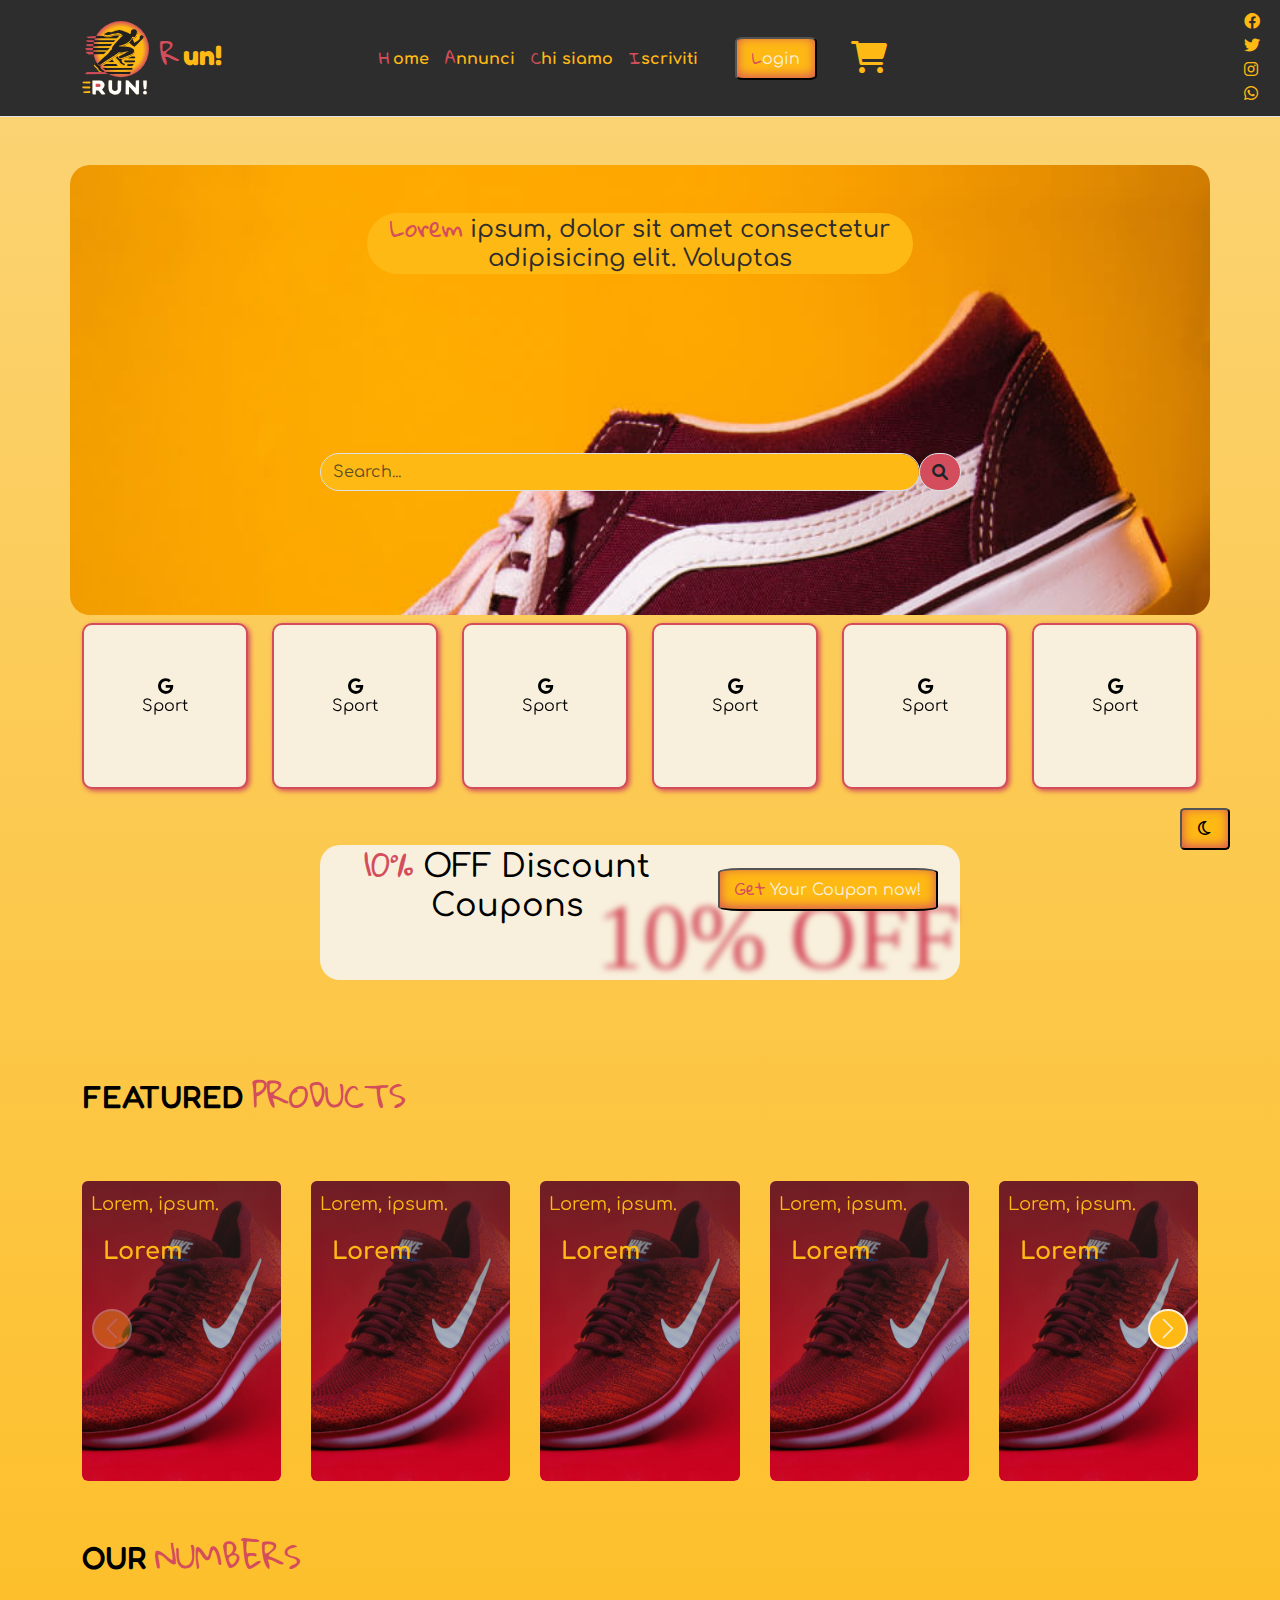
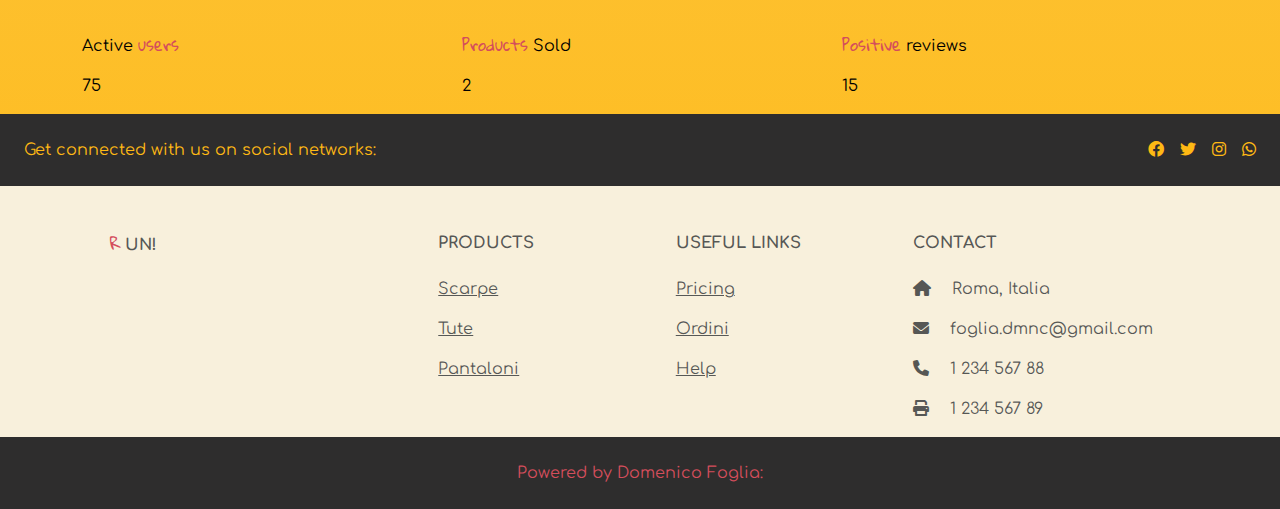
==== Resources/Views/index.html @ 5adb1a53 "first commit" ====
<!doctype html>
<html lang="en">
<head>
    <meta charset="utf-8">
    <meta name="viewport" content="width=device-width, initial-scale=1">
    <title>RUN!</title>
    <!-- AOS CSS -->
    <link href="https://unpkg.com/aos@2.3.1/dist/aos.css" rel="stylesheet">
    <!-- Link Swiper's CSS -->
    <link rel="stylesheet" href="https://cdn.jsdelivr.net/npm/swiper@11/swiper-bundle.min.css" />
    <!-- Bootstrap CSS CDN  -->
    <link href="https://cdn.jsdelivr.net/npm/bootstrap@5.3.3/dist/css/bootstrap.min.css" rel="stylesheet" integrity="sha384-QWTKZyjpPEjISv5WaRU9OFeRpok6YctnYmDr5pNlyT2bRjXh0JMhjY6hW+ALEwIH" crossorigin="anonymous">
    <!-- Google fonts -->
    <link rel="preconnect" href="https://fonts.googleapis.com">
    <link rel="preconnect" href="https://fonts.gstatic.com" crossorigin>
    <link href="https://fonts.googleapis.com/css2?family=Comfortaa:wght@300..700&family=Fredoka:wght@300..700&family=Gloria+Hallelujah&display=swap" rel="stylesheet">
    <!-- Font Awesome -->
    <link href="https://cdnjs.cloudflare.com/ajax/libs/font-awesome/6.0.0-beta3/css/all.min.css" rel="stylesheet">

    <!-- My CSS -->
    <link rel="stylesheet" href="../CSS/style.css">
</head>
<body class="background-body light-mode"> 
    <button id="btnDark" class="darkModeBtn btnCustom">
        <i class="fa-regular fa-moon"></i>
    </button>
    <!-- NAVBAR -->
<nav id="navbar" class="navbar navbar-expand-lg bg-s py-3 border-bottom sticky-top transition">
    <div class="container">
            <a class="navbar-brand title fs-3 fw-bold color-p" href="#">
                <img src="../Media/Logo.svg" class="logo" alt="LogoRun!">
                <span class="color-q m-1 font-terziario">R</span>un!</a>
            <button class="navbar-toggler" type="button" data-bs-toggle="collapse" data-bs-target="#navbarNavDropdown" aria-controls="navbarNavDropdown" aria-expanded="false" aria-label="Toggle navigation">
            <span class="navbar-toggler-icon"></span>
            </button>
        <div class="collapse navbar-collapse justify-content-between" id="navbarNavDropdown">
            <ul class="navbar-nav mb-2 mb-lg-0 justify-content-between">
                <li class="nav-item">
                    <a class="nav-link active color-p fw-bold" aria-current="page" href="../views/index.html"><span class="color-q m-1 font-terziario">H</span>ome</a>
                </li>
                
                <li class="nav-item">
                    <a class="nav-link color-p fw-bold" href="../views/annunci.html"><span class="color-q font-terziario">A</span>nnunci</a>
                </li>
                <li class="nav-item">
                    <a class="nav-link color-p fw-bold " href="#"><span class="color-q font-terziario">C</span>hi siamo</a>
                </li>
                <li class="nav-item">
                    <a class="nav-link color-p fw-bold" href="#"><span class="color-q font-terziario">I</span>scriviti</a>
                </li>            
            </ul>
            <button class="color-t bg-p btnCustom"><span class="color-q font-terziario">L</span>ogin</button>
            <a class="nav-link color-p px-2" target="_blank">
                <i class="fa-solid fa-cart-shopping fa-2x"></i>
            </a>
            <!-- Icone social -->
            <ul class="d-flex  iconeSocialCustom">
                <li class="nav-item ml-2">
                    <a class="nav-link color-p" target="_blank">
                        <i class="fa-brands fa-facebook"></i>
                    </a>
                </li>
                <li class="nav-item">
                    <a class="nav-link color-p" target="_blank">
                        <i class="fa-brands fa-twitter"></i>
                    </a>
                </li>
                <li class="nav-item">
                    <a class="nav-link color-p" target="_blank">
                        <i class="fa-brands fa-instagram"></i>
                    </a>
                </li>
                <li class="nav-item">
                    <a class="nav-link color-p" target="_blank">
                        <i class="fa-brands fa-whatsapp"></i>
                    </a>
                </li>
            </ul>
        </div>
        <!-- Search-bar -->
        <form class="d-flex search-bar" role="search">
            <input class="form-control me-2 px-3" type="search" placeholder="Search..." aria-label="Search">
            <span class="input-group-text rounded-5 bg-q"><i class="fa-solid fa-magnifying-glass"></i></span>
        </form>
    </div>
</nav>
<!-- FINE NAVBAR -->

<!-- HEADER -->
<header class="container my-5 ">
    <div class="row head justify-content-center ">
        <div class="col-6 mt-5 ">
            <h4 class="color-s bg-p rounded-5"><span class="color-q font-terziario">Lorem</span> ipsum, dolor sit amet consectetur adipisicing elit. Voluptas </h4>
        </div>
        <div class="col-7 mt-5">
            <div class="input-group">
                <input type="text" class="form-control bg-p rounded-5" aria-label="" placeholder="Search...">
                <span class="input-group-text rounded-5 bg-q"><i class="fa-solid fa-magnifying-glass"></i></span>
            </div>
        </div>
    </div>
    <div class="row justify-content-evenly">
        <div class="col-5 col-lg-2 my-2" data-aos="flip-left">
            <div class="box-header p-2 bg-t">
                <i class="fa-brands fa-google"></i>
                <p>Sport</p>
            </div>
        </div>
        <div class="col-5 col-lg-2 my-2" data-aos="flip-left">
            <div class="box-header p-2 bg-t">
                <i class="fa-brands fa-google"></i>
                <p>Sport</p>
            </div>
        </div>
        <div class="col-5 col-lg-2 my-2" data-aos="flip-left">
            <div class="box-header p-2 bg-t">
                <i class="fa-brands fa-google"></i>
                <p>Sport</p>
            </div>
        </div>
        <div class="col-5 col-lg-2 my-2" data-aos="flip-right">
            <div class="box-header p-2 bg-t">
                <i class="fa-brands fa-google"></i>
                <p>Sport</p>
            </div>
        </div>
        <div class="col-5 col-lg-2 my-2" data-aos="flip-right">
            <div class="box-header p-2 bg-t">
                <i class="fa-brands fa-google"></i>
                <p>Sport</p>
            </div>
        </div>
        <div class="col-5 col-lg-2 my-2" data-aos="flip-right">
            <div class="box-header p-2 bg-t">
                <i class="fa-brands fa-google"></i>
                <p>Sport</p>
            </div>
        </div>
        
</header>
<!-- FINE HEADER -->

<!-- SEZIONE COUPONS -->
<section class="container coupon bg-t ">
    <div class="">
        <p class="testo-sfocato-coupon blurred-text">10% OFF</p>
        <div class="row justify-content-between align-items-center">
            <div class="col-7 d-flex ">
                <h2><span class="color-q font-terziario text-wrap">10%</span> OFF Discount Coupons</h2>
            </div>
            <div class="col-5 d-flex justify-content-center">
                <button class="color-t bg-p btnCustom "><span class="color-q font-terziario">Get</span> Your Coupon now!</button>
            </div>
        </div>
    </div>
</section>
<!-- FINE SEZIONE COUPONS -->

<!-- CARDS -->
<section class="container mt-5">
    <div class="row justify-content-center">
        <div class="col-12 ">
            <h2 class="title py-5">FEATURED <span class="color-q font-terziario opa">PRODUCTS</span></h2>
        </div>

<!-- Swiper -->
    <div class="col-12 my-2">
        <div class="swiper mySwiper">
            <div class="swiper-wrapper">
                <div class="swiper-slide">
                    <img src="../Media/card-image2.jpg" class=" cardCustom rounded-2" alt="...">
                    <div class="positioning">
                        <p class="color-p ps-4">Lorem, ipsum.</p>
                        <p class="color-p fw-bold fs-4 m-0">Lorem</p>
                    </div>
                </div>
                <div class="swiper-slide">
                    <img src="../Media/card-image2.jpg" class=" cardCustom rounded-2" alt="...">
                    <div class="positioning">
                        <p class="color-p ps-4">Lorem, ipsum.</p>
                        <p class="color-p fw-bold fs-4 m-0">Lorem</p>
                    </div>
                </div>
                <div class="swiper-slide">
                    <img src="../Media/card-image2.jpg" class=" cardCustom rounded-2" alt="...">
                    <div class="positioning">
                        <p class="color-p ps-4">Lorem, ipsum.</p>
                        <p class="color-p fw-bold fs-4 m-0">Lorem</p>
                    </div>
                </div>
                <div class="swiper-slide">
                    <img src="../Media/card-image2.jpg" class=" cardCustom rounded-2" alt="...">
                    <div class="positioning">
                        <p class="color-p ps-4">Lorem, ipsum.</p>
                        <p class="color-p fw-bold fs-4 m-0">Lorem</p>
                    </div>
                </div>
                <div class="swiper-slide">
                    <img src="../Media/card-image2.jpg" class=" cardCustom rounded-2" alt="...">
                    <div class="positioning">
                        <p class="color-p ps-4">Lorem, ipsum.</p>
                        <p class="color-p fw-bold fs-4 m-0">Lorem</p>
                    </div>
                </div>
                <div class="swiper-slide">
                    <img src="../Media/card-image2.jpg" class=" cardCustom rounded-2" alt="...">
                    <div class="positioning">
                        <p class="color-p ps-4">Lorem, ipsum.</p>
                        <p class="color-p fw-bold fs-4 m-0">Lorem</p>
                    </div>
                </div>
                <div class="swiper-slide">
                    <img src="../Media/card-image2.jpg" class=" cardCustom rounded-2" alt="...">
                    <div class="positioning">
                        <p class="color-p ps-4">Lorem, ipsum.</p>
                        <p class="color-p fw-bold fs-4 m-0">Lorem</p>
                    </div>
                </div>
                <div class="swiper-slide">
                    <img src="../Media/card-image2.jpg" class=" cardCustom rounded-2" alt="...">
                    <div class="positioning">
                        <p class="color-p ps-4">Lorem, ipsum.</p>
                        <p class="color-p fw-bold fs-4 m-0">Lorem</p>
                    </div>
                </div>
                <div class="swiper-slide">
                    <img src="../Media/card-image2.jpg" class=" cardCustom rounded-2" alt="...">
                    <div class="positioning">
                        <p class="color-p ps-4">Lorem, ipsum.</p>
                        <p class="color-p fw-bold fs-4 m-0">Lorem</p>
                    </div>
                </div>
            </div>
            <div class="swiper-button-prev"></div>
            <div class="swiper-button-next"></div>
        </div>
    </div>
<!-- FINE SWIPER -->


<!-- vecchie cards con aos -->

        <!-- <div class="col-6 col-md-4 col-lg-2" data-aos="fade-up">
            <div class="card bg-t">
                <div class="card-body">
                    <h5 class="card-title">Nome scarpa</h5>
                </div>
                <div class="p-2">
                    <img src="../Media/card-image2.jpg" class="card-img-bottom  rounded-3" alt="...">
                </div>
                
            </div>
        </div>
        <div class="col-6 col-md-4 col-lg-2" data-aos="fade-up">
            <div class="card bg-t">
                <div class="card-body">
                    <h5 class="card-title">Nome scarpa</h5>
                </div>
                <div class="p-2">
                    <img src="../Media/card-image2.jpg" class="card-img-bottom  rounded-3" alt="...">
                </div>
                
            </div>
        </div>
        <div class="col-6 col-md-4 col-lg-2" data-aos="fade-up">
            <div class="card bg-t">
                <div class="card-body">
                    <h5 class="card-title">Nome scarpa</h5>
                </div>
                <div class="p-2">
                    <img src="../Media/card-image2.jpg" class="card-img-bottom  rounded-3" alt="...">
                </div>
                
            </div>
        </div>
        <div class="col-6 col-md-4 col-lg-2" data-aos="fade-up">
            <div class="card bg-t">
                <div class="card-body">
                    <h5 class="card-title">Nome scarpa</h5>
                </div>
                <div class="p-2">
                    <img src="../Media/card-image2.jpg" class="card-img-bottom  rounded-3" alt="...">
                </div>
                
            </div>
        </div>
        <div class="col-6 col-md-4 col-lg-2" data-aos="fade-up">
            <div class="card bg-t">
                <div class="card-body">
                    <h5 class="card-title">Nome scarpa</h5>
                </div>
                <div class="p-2">
                    <img src="../Media/card-image2.jpg" class="card-img-bottom  rounded-3" alt="...">
                </div>
                
            </div>
        </div>
        <div class="col-6 col-md-4 col-lg-2" data-aos="fade-up">
            <div class="card bg-t">
                <div class="card-body">
                    <h5 class="card-title">Nome scarpa</h5>
                </div>
                <div class="p-2">
                    <img src="../Media/card-image2.jpg" class="card-img-bottom  rounded-3" alt="...">
                </div>
                
            </div>
        </div> -->
        <!-- fine vecchie cards -->

    </div>
</section>
<!-- FINE CARDS -->

<!-- SEZIONE NUMERI -->
<section class="container">
    <div class="row">
        <div class="col-12">
            <h2 class="title py-5">OUR <span class="color-q font-terziario">NUMBERS</span></h2>
        </div>
    </div>
    <div class="row">
        <div class="col-12 col-lg-4">
            <p>Active <span class="color-q font-terziario">users</span></p>
            <p id="usersNumbers">0</p>
        </div>
        <div class="col-12 col-lg-4">
            <p><span class="color-q font-terziario">Products</span> Sold</p>
            <p id="productsNumbers">0</p>
        </div>
        <div class="col-12 col-lg-4">
            <p><span class="color-q font-terziario">Positive</span> reviews</p>
            <p id="reviewsNumbers">0</p>
        </div>
    </div>
</section>

<!-- FINE SEZIONE NUMERI -->

<!-- FOOTER -->
<footer class="text-center text-lg-start bg-t text-muted">
    <!-- Section Social media -->
    <section class="d-flex justify-content-center justify-content-lg-between p-4 bg-s">
        <div class="me-5 d-flex d-lg-block color-p">
            <span>Get connected with us on social networks:</span>
        </div>
        <div class="d-flex ">
            <a class="nav-link color-p me-3" target="_blank">
                <i class="fa-brands fa-facebook"></i>
            </a>
            <a class="nav-link color-p me-3" target="_blank">
                <i class="fa-brands fa-twitter"></i>
            </a>
            <a class="nav-link color-p me-3" target="_blank">
                <i class="fa-brands fa-instagram"></i>
            </a>
            <a class="nav-link color-p" target="_blank">
                <i class="fa-brands fa-whatsapp"></i>
            </a>
        </div>
    </section>

    <!-- Section Links  -->
    <section class="">
        <div class="container text-center text-md-start mt-5 testoColoreBeef">
            <div class="row mt-3">      
                <div class="col-md-3 col-lg-4 col-xl-3 mx-auto mb-4">
                    <h6 class="text-uppercase fw-bold mb-4">
                        <span class="color-q m-1 font-terziario">R</span>un!</a>
                    </h6>
                <img src="../media/Logo.svg"  class="w-50 " alt="">
                </div>        
            <div class="col-md-2 col-lg-2 col-xl-2 mx-auto mb-4">
                <!-- Links -->
                <h6 class="text-uppercase fw-bold mb-4">
                    Products
                </h6>
                <p>
                    <a href="#!" class="text-reset">Scarpe</a>
                </p>
                <p>
                    <a href="#!" class="text-reset">Tute</a>
                </p>
                <p>
                    <a href="#!" class="text-reset">Pantaloni</a>
                </p>
            </div>
        
            <div class="col-md-3 col-lg-2 col-xl-2 mx-auto mb-4">
                <!-- Links -->
                <h6 class="text-uppercase fw-bold mb-4">
                    Useful links
                </h6>
                <p>
                    <a href="#!" class="text-reset">Pricing</a>
                </p>
                <p>
                    <a href="#!" class="text-reset">Ordini</a>
                </p>
                <p>
                    <a href="#!" class="text-reset">Help</a>
                </p>
            </div>
        
            <div class="col-md-4 col-lg-3 col-xl-3 mx-auto mb-md-0 mb-4">
                <!-- Links -->
                <h6 class="text-uppercase fw-bold mb-4">Contact</h6>
                <p><i class="fas fa-home me-3"></i> Roma, Italia</p>
                <p>
                    <i class="fas fa-envelope me-3"></i>
                    foglia.dmnc@gmail.com
                </p>
                <p><i class="fas fa-phone me-3"></i> 1 234 567 88</p>
                <p><i class="fas fa-print me-3"></i> 1 234 567 89</p>
            </div>
        </div>
    </div>
</section>
<!-- FINE Section Links  -->

<!-- Copyright -->
    <div class="bg-s">
        <div class="text-center p-4 color-q">
            Powered by Domenico Foglia:
        </div>
    </div>
    

</footer>
<!-- Footer -->




    <!-- Bootstrap JS -->
    <script src="https://cdn.jsdelivr.net/npm/bootstrap@5.3.3/dist/js/bootstrap.bundle.min.js" integrity="sha384-YvpcrYf0tY3lHB60NNkmXc5s9fDVZLESaAA55NDzOxhy9GkcIdslK1eN7N6jIeHz" crossorigin="anonymous"></script>
    <!-- AOS JS-->
    <script src="https://unpkg.com/aos@2.3.1/dist/aos.js"></script>
    <script>
        AOS.init();
    </script>
    <!-- Swiper JS -->
    <script src="https://cdn.jsdelivr.net/npm/swiper@11/swiper-bundle.min.js"></script>
    <!-- My JS -->
    <script src="../JS/main.js"></script>
    <!-- <script src="../JS/annunci.js"></script> -->
    <!-- Initialize Swiper -->
    <script>
    var swiper = new Swiper(".mySwiper", {
        slidesPerView: 5,
        spaceBetween: 30,
        navigation: {
    nextEl: '.swiper-button-next',
    prevEl: '.swiper-button-prev',
        },
        breakpoints: {
            // Schermi piccoli: meno di 768px
            0: {
                slidesPerView: 2,
                spaceBetween: 10,
            },
            // Schermi medi e grandi: 768px o più
            768: {
                slidesPerView: 3,
                spaceBetween: 30,
            },
            1024: {
                slidesPerView: 5,
                spaceBetween: 30,
            }
        },
    });
    </script>
</body>
</html>
---- Resources/CSS/style.css ----
:root{
    --color-p: rgb(254, 185, 20);
    --color-s: #2e2d2d;
    --color-t: rgb(248, 240, 220);
    --color-q: rgb(212, 77, 92);
}
.color-p{
    color: var(--color-p);
}

.color-s{
    color: var(--color-s);
}

.color-t{
    color: var(--color-t);
}
.color-q{
    color: var(--color-q);
}
.text-custom{
    color: var(--color-q);
}
.bg-p{
    background-color: var(--color-p);
}

.bg-s{
    background-color: var(--color-s);
}

.bg-t{
    background-color: var(--color-t);
}
.bg-q{
    background-color: var(--color-q);
}
* {
    font-family: "Comfortaa", sans-serif;
    font-optical-sizing: auto;
    font-style: normal;
}
.title{
    font-family: "Fredoka", sans-serif;
    font-optical-sizing: auto;
    font-style: normal;
}
.font-terziario{
    font-family: "Gloria Hallelujah", cursive;
    font-weight: 400;
    font-style: normal;
}

.transition{
    transition: .5s;
}

.background-body {
    z-index: -1;
    background: linear-gradient(rgba(254, 185, 20, 0.5), rgba(254, 185, 20, 1));
    /* background: linear-gradient(var(--color-s), var(--color-p)); */
    background-repeat: no-repeat;
    background-size: cover;
}
.light-mode{
    background-color: var(--color-t);
    color: var(--s);
    transition: all 0.5s;
}


/* NAVBAR */

/* Logo */
.logo{
    width: 25%;
    transition: width 0.3s ease-in-out;
}
/* Coloro il tasto home */
.nav-link.active.color-p {
    color: var(--color-p);
    /* letter-spacing: -5px; */
}
.nav-link{
    text-wrap: nowrap;
}
.navbar-brand i {
    margin-right: 10px; /* Distanza tra il logo e il testo */
}

.nav-link:hover {
    color: var(--color-t);
}
.navbar-brand:hover{
    color: var(--color-t);
}
.nav-link.active.color-p:hover {
    color: var(--color-t);
}
/* Bottone Login */
.btnCustom{
    box-shadow: inset 0px -2px 11px 0px var(--color-q);
    background-color: var(--color-p);
    border-radius: 10%;
    padding:7px 15px;
    margin-left: 2px;
    z-index: 2;
}
.btnCustom:hover{
    box-shadow: inset 0px -2px 11px 0px var(--color-t);
    background-color: var(--color-p);
}
.nav-scrolled .btnCustom{
    visibility: hidden;
}
/* Barra di ricerca che appare con lo scroll */
/* Stile della barra di ricerca */
.search-bar {
    visibility: hidden;
    z-index: 2;
}

.nav-scrolled .search-bar {
    opacity: 1;
    visibility: visible;
    padding-right: 50px;
}

.d-none {
    display: none;
}



/* Icone social */
.iconeSocialCustom{
    list-style: none;
    position: absolute;
    top: 10px;
    right: 20px;
    display: flex;
    flex-direction: column;
    transition: flex-direction 0.3s ease-in-out;
}
.iconeSocialCustom a:hover {
    color: var(--color-t); 
}

.nav-scrolled{
    /* animation: fade-down 1s; */
    padding: 0 !important;
    transition: all 0.3s ease-in-out;
    background-color: var(--color-t);
}
.nav-scrolled .iconeSocialCustom {
    /* visibility:hidden; */
    flex-direction: row;
    padding: 2px; 
}
.nav-scrolled .iconeSocialCustom .nav-link{
    margin-right: 15px;
}
.nav-scrolled .logo{
    width: 15%;
}


@keyframes fade-down{
    0%{
        opacity: 0;
        transform: translateY(-50px);
    }
    100%{
        opacity: 1;
        transform: translateY(0);
    }
}

/* DARK MODE */
/* in questo modo (fixed) il pulsante ci seguira' nell oscroll */
.darkModeBtn{
    position: fixed;
    bottom: 50px;
    right: 50px;
}

/* HEADER */
.head{
    height: 50vh;
    border-radius: 20px; 
    text-align: center;
    position: relative;
    background-image: url(../Media/card-image5.jpg);
    background-size: cover; 
    
}
.box-header{
    border: 2px solid var(--color-q);
    border-radius: 10px;
    box-shadow: 2px 2px 5px var(--color-q);
    aspect-ratio: 1/1;
    display: flex;
    justify-content: center;
    align-items: center;
    flex-direction: column;
}
.opaco{
    background-color: hsla(0,0%,100%, 0.2);
    -webkit-backdrop-filter: blur(5px);
    backdrop-filter: blur(5px);
}

/* Sezione coupon */
.coupon{
    height: 15vh;
    width: 50vw;;
    border-radius: 20px; 
    text-align: center;
    position: relative;
}

.testo-sfocato-coupon{
    right: 0;
    bottom: -42px;
    font-family: title;
    font-size: 5.8em;
    color: var(--color-q);
    z-index: 1;
    position: absolute;
    filter: blur(3px);
}

/* CARD SWIPER  */
.swiper {
    width: 100%;
    height: 300px;
}

.swiper-slide {
    text-align: center;
    font-size: 18px;
    background: #fff;
    display: flex;
    justify-content: center;
    align-items: center;
    border-radius: 0.375rem;
    position: relative;
}

.swiper-slide img {
    display: block;
    width: 100%;
    height: 100%;
    object-fit: cover;
}

.swiper-slide::after{
    position: absolute;
    content: '';
    top: 0;
    left: 0;
    height: 100%;
    width: 100%;
    background: linear-gradient(rgba(58, 40, 40, 0.648),transparent) ;
    border-radius: 0.375rem;
    z-index: 2;
}

.positioning{
    position: absolute;
    top: 10px;
    left: -15px;
    z-index: 3;
}

.swiper-button-next, .swiper-button-prev{
    background-color: var(--color-p);
    border: 2px solid var(--color-t);
    border-radius: 50%;
    width: 40px;
    height: 40px;
    color: var(--color-t);
}

.swiper-button-next:after, .swiper-button-prev:after {
    font-size: 20px;
}

/* ANNUNCI */








/* MEDIAQUERY */

@media (max-width: 768px) {
    /* Per schermi piccoli */
    .iconeSocialCustom {
        position: static;
        justify-content: center; 
        margin-bottom: 10px; 
    }
    
}
@media screen and (max-width:768px){
    .head{
        border-radius: 0px;
    }
    .testo-sfocato-coupon{
        display: none;
    }
}
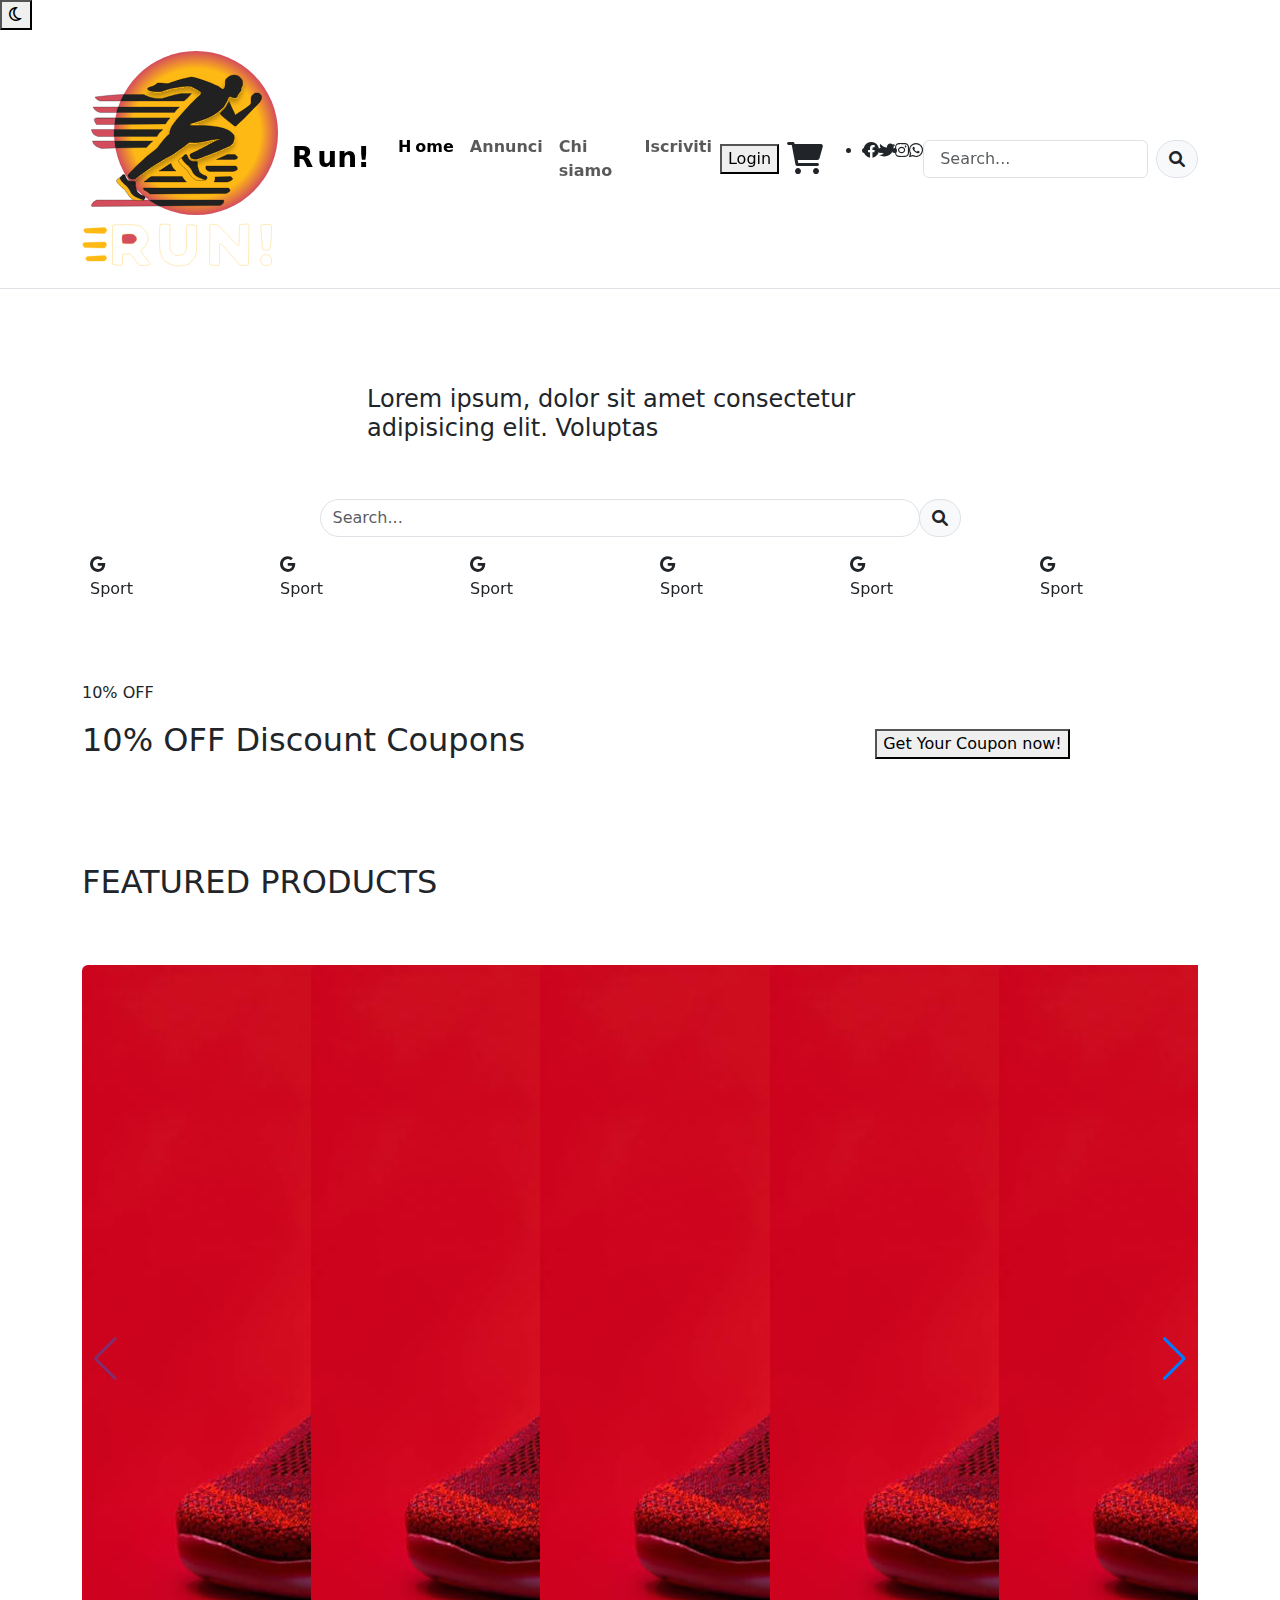
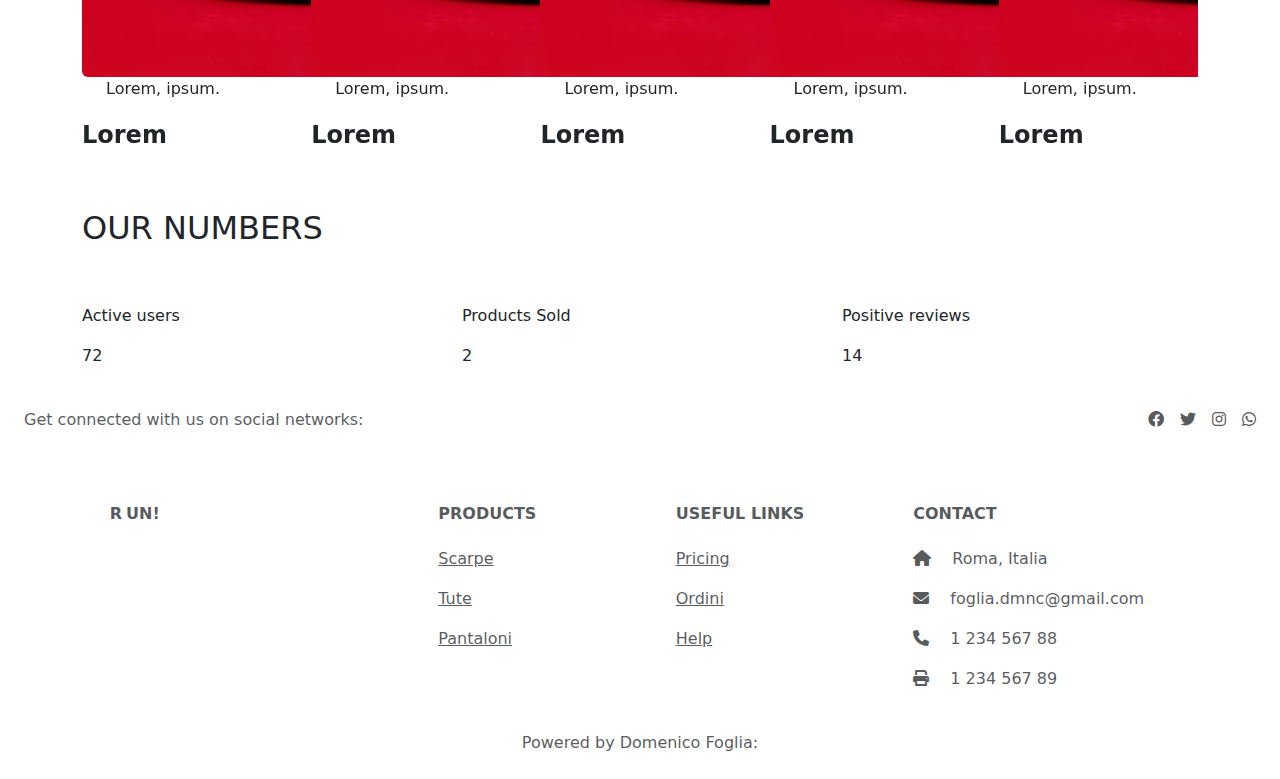
==== commit f47016e8: "test" ====
--- a/Resources/Views/index.html
+++ b/Resources/Views/index.html
@@ -18,7 +18,7 @@
     <link href="https://cdnjs.cloudflare.com/ajax/libs/font-awesome/6.0.0-beta3/css/all.min.css" rel="stylesheet">
 
     <!-- My CSS -->
-    <link rel="stylesheet" href="../CSS/style.css">
+    <link rel="stylesheet" href="/CSS/style.css">
 </head>
 <body class="background-body light-mode"> 
     <button id="btnDark" class="darkModeBtn btnCustom">
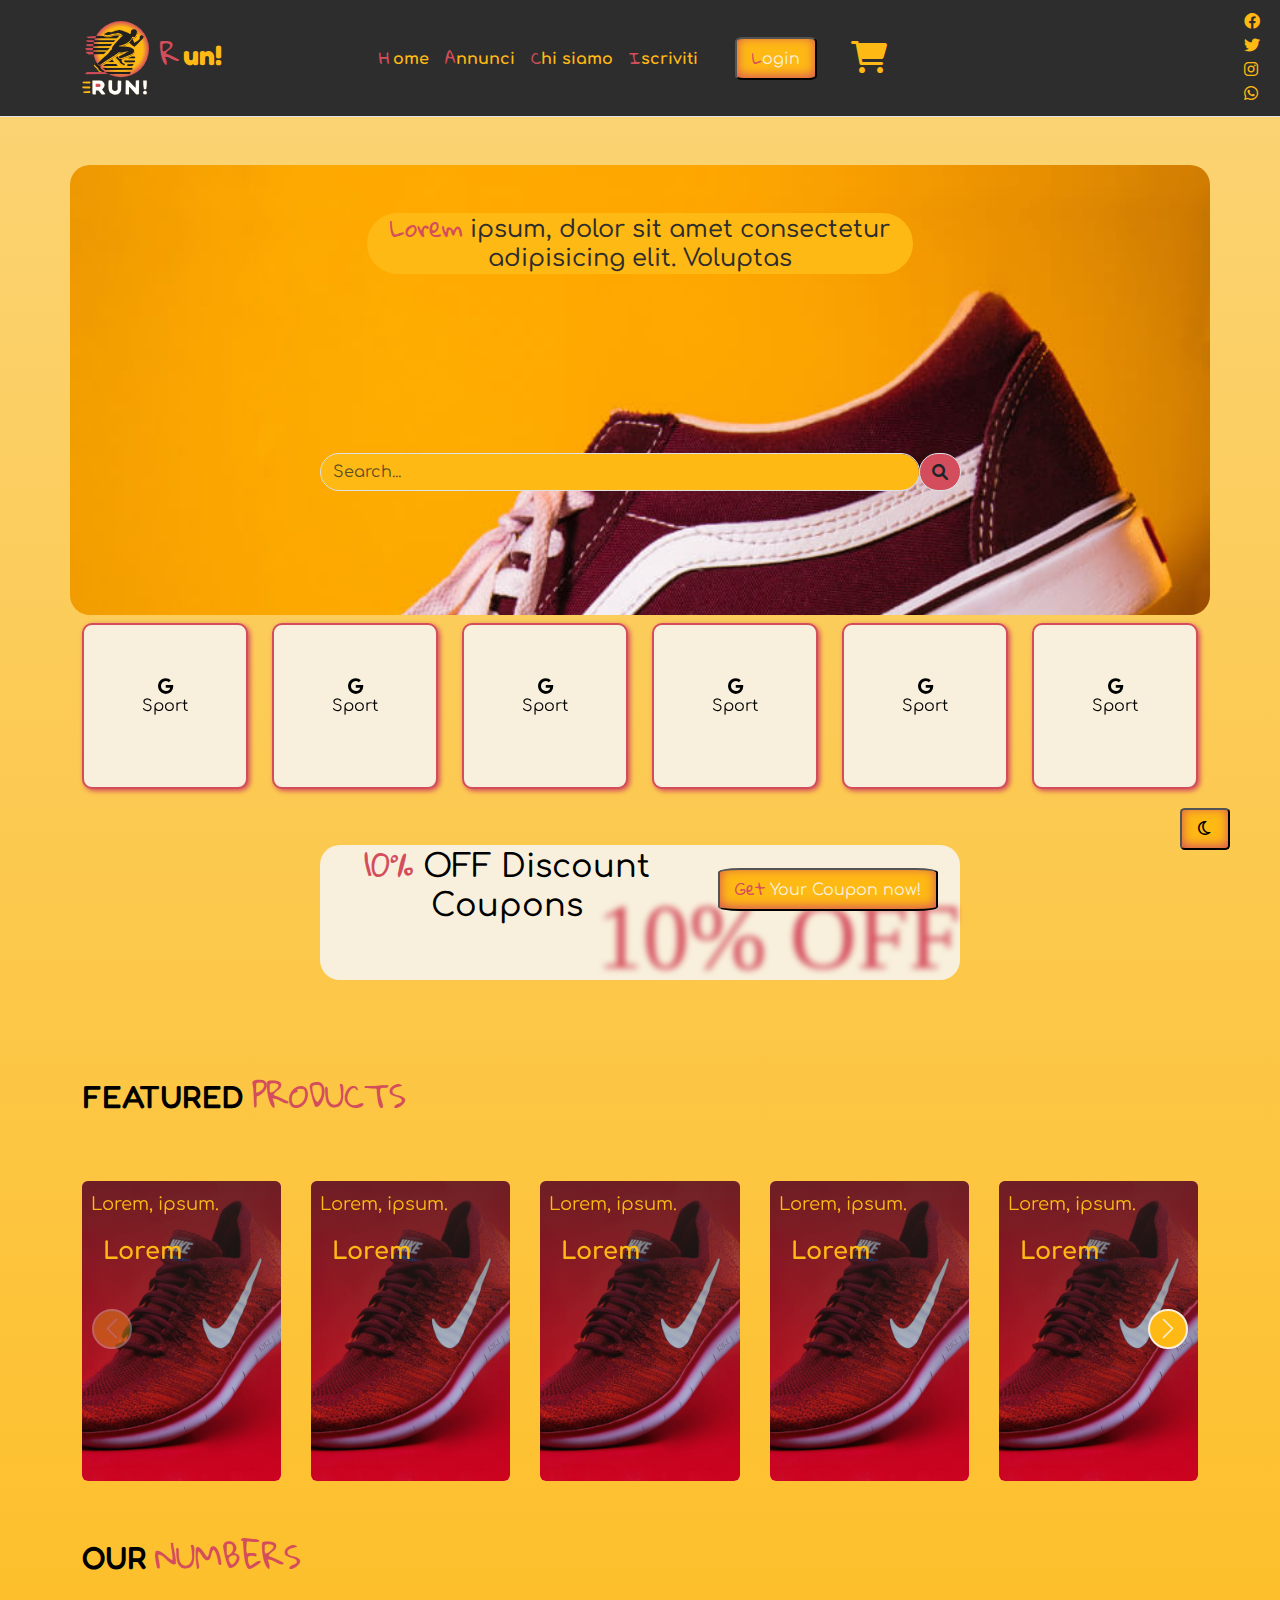
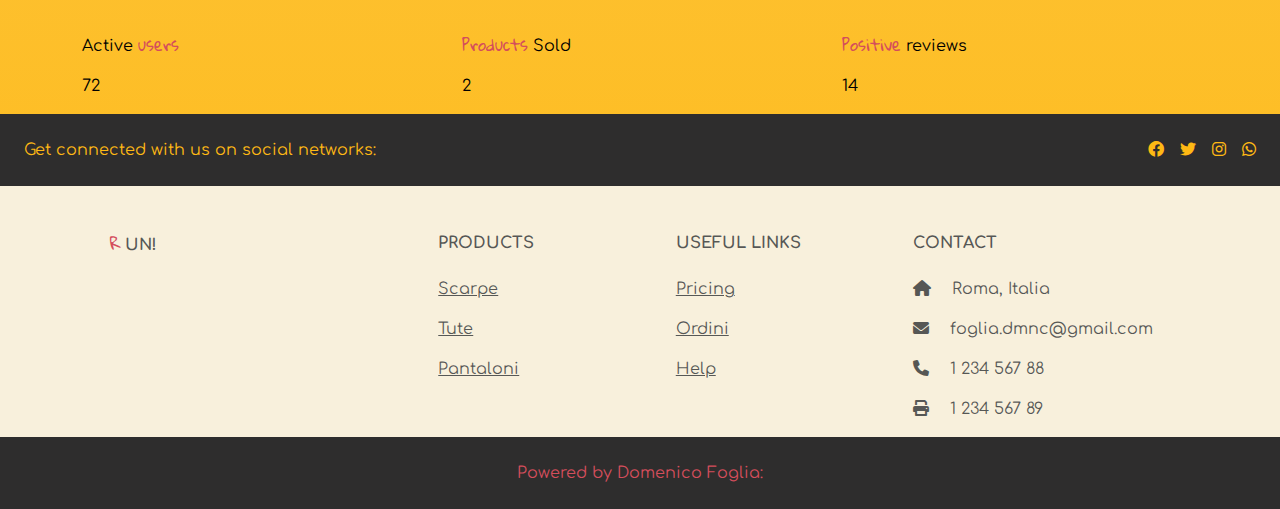
==== commit b2fd2d88: "test" ====
--- a/Resources/Views/index.html
+++ b/Resources/Views/index.html
@@ -18,7 +18,7 @@
     <link href="https://cdnjs.cloudflare.com/ajax/libs/font-awesome/6.0.0-beta3/css/all.min.css" rel="stylesheet">
 
     <!-- My CSS -->
-    <link rel="stylesheet" href="/CSS/style.css">
+    <link rel="stylesheet" href="../CSS/style.css">
 </head>
 <body class="background-body light-mode"> 
     <button id="btnDark" class="darkModeBtn btnCustom">
--- a/Resources/CSS/style.css
+++ b/Resources/CSS/style.css
@@ -0,0 +1,316 @@
+:root{
+    --color-p: rgb(254, 185, 20);
+    --color-s: #2e2d2d;
+    --color-t: rgb(248, 240, 220);
+    --color-q: rgb(212, 77, 92);
+}
+.color-p{
+    color: var(--color-p);
+}
+
+.color-s{
+    color: var(--color-s);
+}
+
+.color-t{
+    color: var(--color-t);
+}
+.color-q{
+    color: var(--color-q);
+}
+.text-custom{
+    color: var(--color-q);
+}
+.bg-p{
+    background-color: var(--color-p);
+}
+
+.bg-s{
+    background-color: var(--color-s);
+}
+
+.bg-t{
+    background-color: var(--color-t);
+}
+.bg-q{
+    background-color: var(--color-q);
+}
+* {
+    font-family: "Comfortaa", sans-serif;
+    font-optical-sizing: auto;
+    font-style: normal;
+}
+.title{
+    font-family: "Fredoka", sans-serif;
+    font-optical-sizing: auto;
+    font-style: normal;
+}
+.font-terziario{
+    font-family: "Gloria Hallelujah", cursive;
+    font-weight: 400;
+    font-style: normal;
+}
+
+.transition{
+    transition: .5s;
+}
+
+.background-body {
+    z-index: -1;
+    background: linear-gradient(rgba(254, 185, 20, 0.5), rgba(254, 185, 20, 1));
+    /* background: linear-gradient(var(--color-s), var(--color-p)); */
+    background-repeat: no-repeat;
+    background-size: cover;
+}
+.light-mode{
+    background-color: var(--color-t);
+    color: var(--s);
+    transition: all 0.5s;
+}
+
+
+/* NAVBAR */
+
+/* Logo */
+.logo{
+    width: 25%;
+    transition: width 0.3s ease-in-out;
+}
+/* Coloro il tasto home */
+.nav-link.active.color-p {
+    color: var(--color-p);
+    /* letter-spacing: -5px; */
+}
+.nav-link{
+    text-wrap: nowrap;
+}
+.navbar-brand i {
+    margin-right: 10px; /* Distanza tra il logo e il testo */
+}
+
+.nav-link:hover {
+    color: var(--color-t);
+}
+.navbar-brand:hover{
+    color: var(--color-t);
+}
+.nav-link.active.color-p:hover {
+    color: var(--color-t);
+}
+/* Bottone Login */
+.btnCustom{
+    box-shadow: inset 0px -2px 11px 0px var(--color-q);
+    background-color: var(--color-p);
+    border-radius: 10%;
+    padding:7px 15px;
+    margin-left: 2px;
+    z-index: 2;
+}
+.btnCustom:hover{
+    box-shadow: inset 0px -2px 11px 0px var(--color-t);
+    background-color: var(--color-p);
+}
+.nav-scrolled .btnCustom{
+    visibility: hidden;
+}
+/* Barra di ricerca che appare con lo scroll */
+/* Stile della barra di ricerca */
+.search-bar {
+    visibility: hidden;
+    z-index: 2;
+}
+
+.nav-scrolled .search-bar {
+    opacity: 1;
+    visibility: visible;
+    padding-right: 50px;
+}
+
+.d-none {
+    display: none;
+}
+
+
+
+/* Icone social */
+.iconeSocialCustom{
+    list-style: none;
+    position: absolute;
+    top: 10px;
+    right: 20px;
+    display: flex;
+    flex-direction: column;
+    transition: flex-direction 0.3s ease-in-out;
+}
+.iconeSocialCustom a:hover {
+    color: var(--color-t); 
+}
+
+.nav-scrolled{
+    /* animation: fade-down 1s; */
+    padding: 0 !important;
+    transition: all 0.3s ease-in-out;
+    background-color: var(--color-t);
+}
+.nav-scrolled .iconeSocialCustom {
+    /* visibility:hidden; */
+    flex-direction: row;
+    padding: 2px; 
+}
+.nav-scrolled .iconeSocialCustom .nav-link{
+    margin-right: 15px;
+}
+.nav-scrolled .logo{
+    width: 15%;
+}
+
+
+@keyframes fade-down{
+    0%{
+        opacity: 0;
+        transform: translateY(-50px);
+    }
+    100%{
+        opacity: 1;
+        transform: translateY(0);
+    }
+}
+
+/* DARK MODE */
+/* in questo modo (fixed) il pulsante ci seguira' nell oscroll */
+.darkModeBtn{
+    position: fixed;
+    bottom: 50px;
+    right: 50px;
+}
+
+/* HEADER */
+.head{
+    height: 50vh;
+    border-radius: 20px; 
+    text-align: center;
+    position: relative;
+    background-image: url(../Media/card-image5.jpg);
+    background-size: cover; 
+    
+}
+.box-header{
+    border: 2px solid var(--color-q);
+    border-radius: 10px;
+    box-shadow: 2px 2px 5px var(--color-q);
+    aspect-ratio: 1/1;
+    display: flex;
+    justify-content: center;
+    align-items: center;
+    flex-direction: column;
+}
+.opaco{
+    background-color: hsla(0,0%,100%, 0.2);
+    -webkit-backdrop-filter: blur(5px);
+    backdrop-filter: blur(5px);
+}
+
+/* Sezione coupon */
+.coupon{
+    height: 15vh;
+    width: 50vw;;
+    border-radius: 20px; 
+    text-align: center;
+    position: relative;
+}
+
+.testo-sfocato-coupon{
+    right: 0;
+    bottom: -42px;
+    font-family: title;
+    font-size: 5.8em;
+    color: var(--color-q);
+    z-index: 1;
+    position: absolute;
+    filter: blur(3px);
+}
+
+/* CARD SWIPER  */
+.swiper {
+    width: 100%;
+    height: 300px;
+}
+
+.swiper-slide {
+    text-align: center;
+    font-size: 18px;
+    background: #fff;
+    display: flex;
+    justify-content: center;
+    align-items: center;
+    border-radius: 0.375rem;
+    position: relative;
+}
+
+.swiper-slide img {
+    display: block;
+    width: 100%;
+    height: 100%;
+    object-fit: cover;
+}
+
+.swiper-slide::after{
+    position: absolute;
+    content: '';
+    top: 0;
+    left: 0;
+    height: 100%;
+    width: 100%;
+    background: linear-gradient(rgba(58, 40, 40, 0.648),transparent) ;
+    border-radius: 0.375rem;
+    z-index: 2;
+}
+
+.positioning{
+    position: absolute;
+    top: 10px;
+    left: -15px;
+    z-index: 3;
+}
+
+.swiper-button-next, .swiper-button-prev{
+    background-color: var(--color-p);
+    border: 2px solid var(--color-t);
+    border-radius: 50%;
+    width: 40px;
+    height: 40px;
+    color: var(--color-t);
+}
+
+.swiper-button-next:after, .swiper-button-prev:after {
+    font-size: 20px;
+}
+
+/* ANNUNCI */
+
+
+
+
+
+
+
+
+/* MEDIAQUERY */
+
+@media (max-width: 768px) {
+    /* Per schermi piccoli */
+    .iconeSocialCustom {
+        position: static;
+        justify-content: center; 
+        margin-bottom: 10px; 
+    }
+    
+}
+@media screen and (max-width:768px){
+    .head{
+        border-radius: 0px;
+    }
+    .testo-sfocato-coupon{
+        display: none;
+    }
+}
